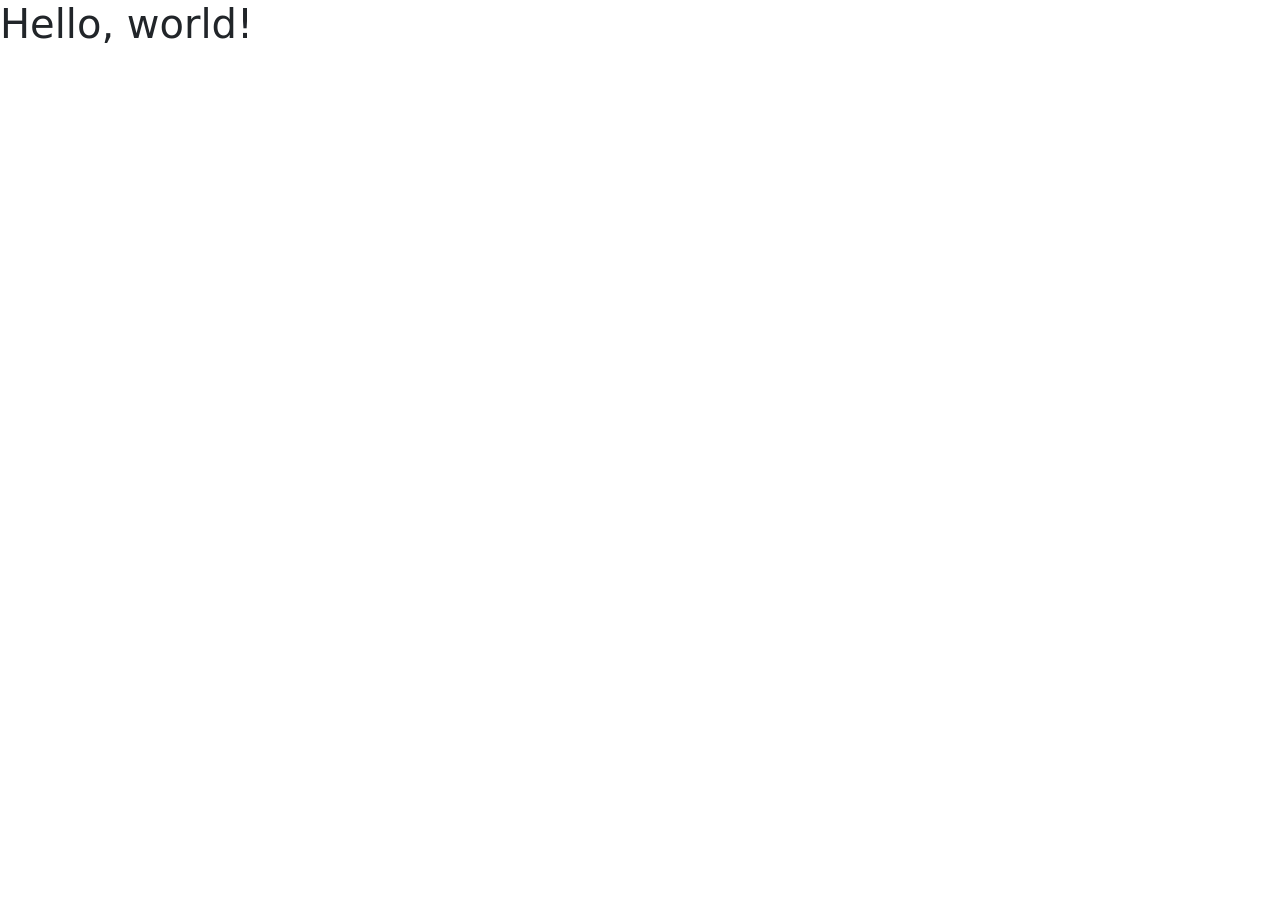
==== local.storage.html @ 07bbbbde "login signup" ====
<!doctype html>
<html lang="en">
  <head>
    <meta charset="utf-8">
    <meta name="viewport" content="width=device-width, initial-scale=1">
    <title>Bootstrap demo</title>
    <link href="https://cdn.jsdelivr.net/npm/bootstrap@5.3.8/dist/css/bootstrap.min.css" rel="stylesheet" integrity="sha384-sRIl4kxILFvY47J16cr9ZwB07vP4J8+LH7qKQnuqkuIAvNWLzeN8tE5YBujZqJLB" crossorigin="anonymous">
  </head>
  <body>
    <h1>Hello, world!</h1>
    <script src="https://cdn.jsdelivr.net/npm/bootstrap@5.3.8/dist/js/bootstrap.bundle.min.js" integrity="sha384-FKyoEForCGlyvwx9Hj09JcYn3nv7wiPVlz7YYwJrWVcXK/BmnVDxM+D2scQbITxI" crossorigin="anonymous"></script>
  </body>
</html>
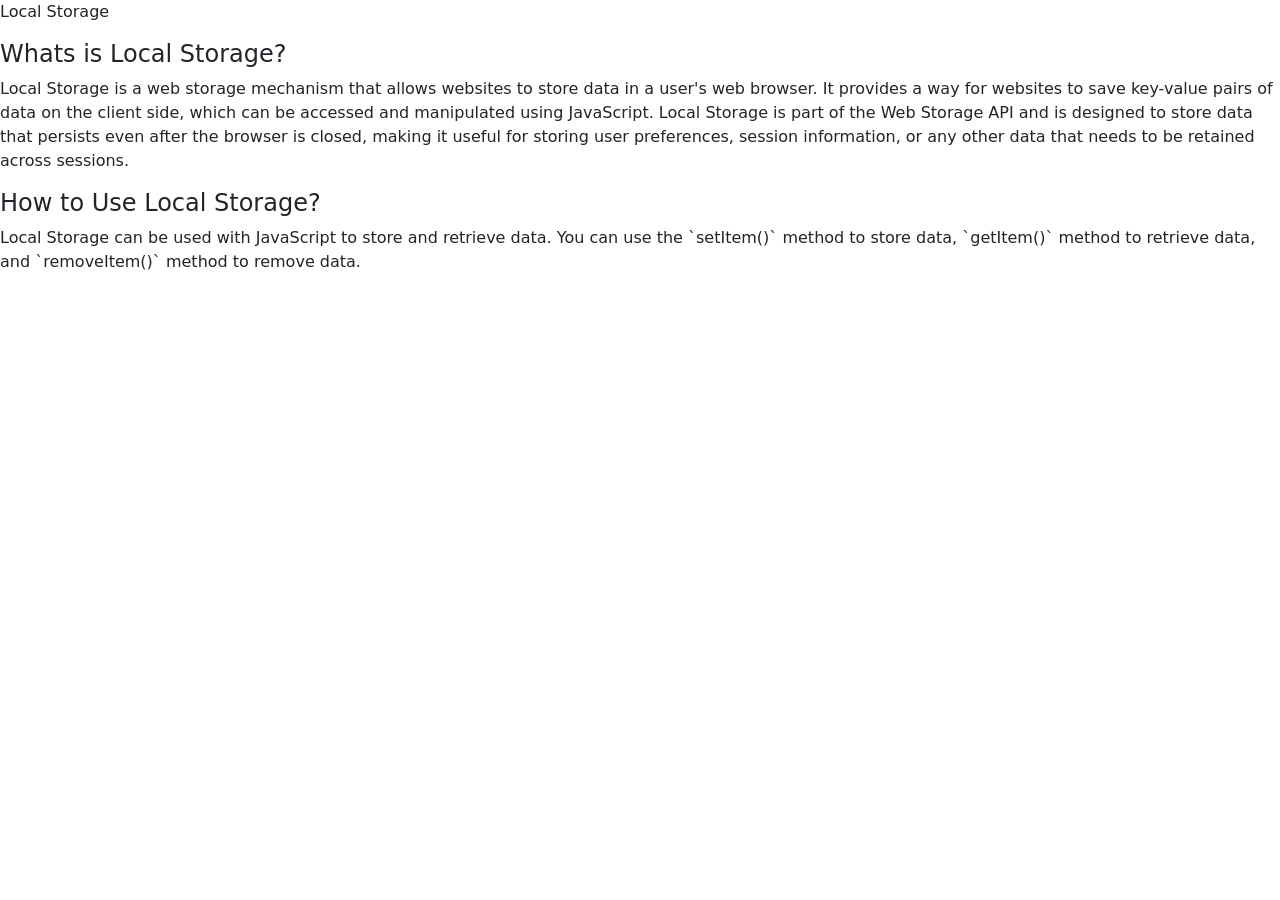
==== commit 524eea21: "git push -u orihin=" ====
--- a/local.storage.html
+++ b/local.storage.html
@@ -7,7 +7,18 @@
     <link href="https://cdn.jsdelivr.net/npm/bootstrap@5.3.8/dist/css/bootstrap.min.css" rel="stylesheet" integrity="sha384-sRIl4kxILFvY47J16cr9ZwB07vP4J8+LH7qKQnuqkuIAvNWLzeN8tE5YBujZqJLB" crossorigin="anonymous">
   </head>
   <body>
-    <h1>Hello, world!</h1>
+    <div>
+      <p> Local Storage</p>
+      <h4>Whats is Local Storage?</h4>
+
+      <p>Local Storage is a web storage mechanism that allows websites to store data in a user's web browser. It provides a way for websites to save key-value pairs of data on the client side, which can be accessed and manipulated using JavaScript. Local Storage is part of the Web Storage API and is designed to store data that persists even after the browser is closed, making it useful for storing user preferences, session information, or any other data that needs to be retained across sessions.</p>
+
+      <h4>How to Use Local Storage?</h4>
+
+      <p>Local Storage can be used with JavaScript to store and retrieve data. You can use the `setItem()` method to store data, `getItem()` method to retrieve data, and `removeItem()` method to remove data.</p>
+
+    </div>
+<p></p>
     <script src="https://cdn.jsdelivr.net/npm/bootstrap@5.3.8/dist/js/bootstrap.bundle.min.js" integrity="sha384-FKyoEForCGlyvwx9Hj09JcYn3nv7wiPVlz7YYwJrWVcXK/BmnVDxM+D2scQbITxI" crossorigin="anonymous"></script>
   </body>
 </html>
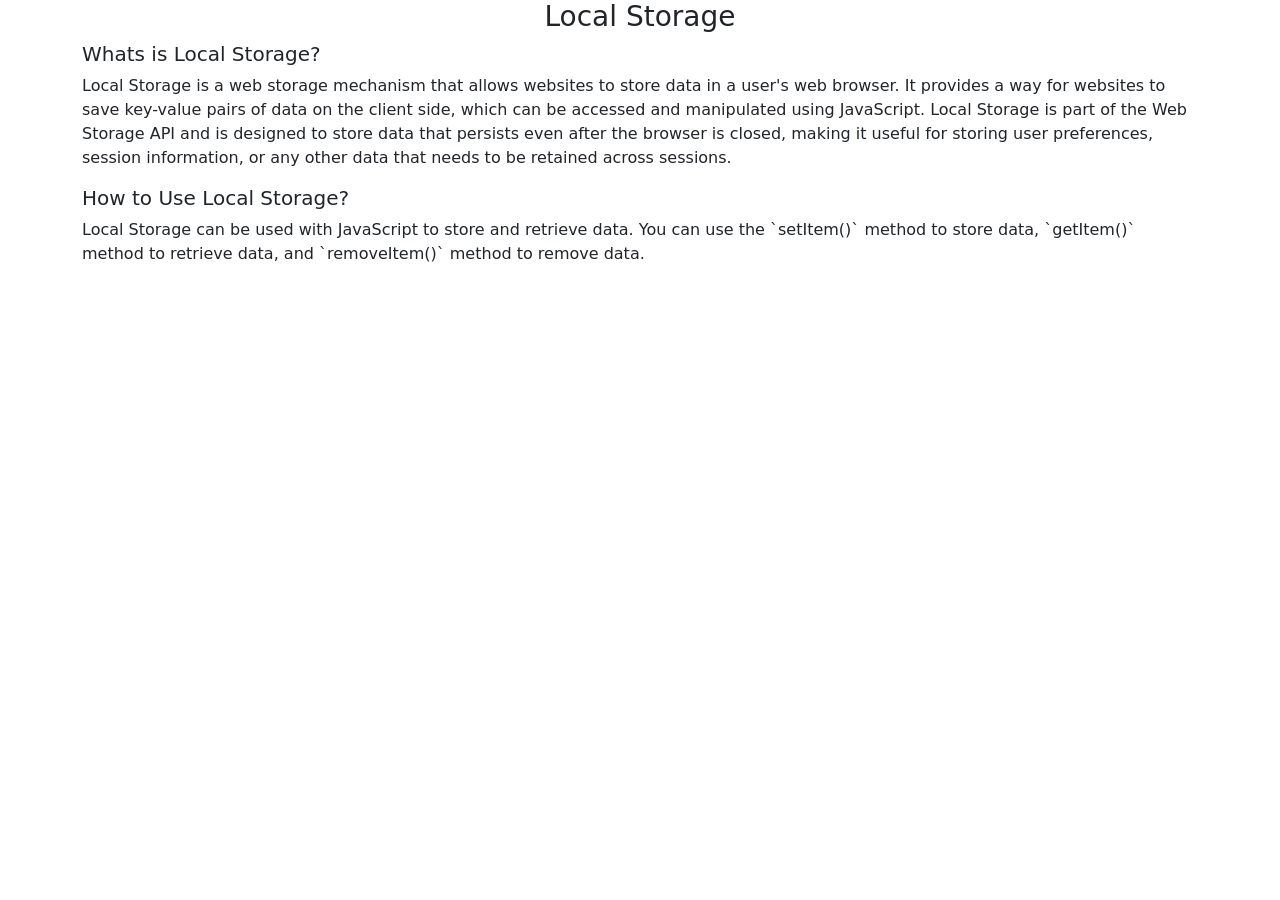
==== commit 53e4290b: "loginsignup" ====
--- a/local.storage.html
+++ b/local.storage.html
@@ -7,15 +7,15 @@
     <link href="https://cdn.jsdelivr.net/npm/bootstrap@5.3.8/dist/css/bootstrap.min.css" rel="stylesheet" integrity="sha384-sRIl4kxILFvY47J16cr9ZwB07vP4J8+LH7qKQnuqkuIAvNWLzeN8tE5YBujZqJLB" crossorigin="anonymous">
   </head>
   <body>
-    <div>
-      <p> Local Storage</p>
-      <h4>Whats is Local Storage?</h4>
+    <div class="container">
+      <h3 class="heading4 text-center">Local Storage</h3>
+      <h5 class="heading3">Whats is Local Storage?</h5>
 
-      <p>Local Storage is a web storage mechanism that allows websites to store data in a user's web browser. It provides a way for websites to save key-value pairs of data on the client side, which can be accessed and manipulated using JavaScript. Local Storage is part of the Web Storage API and is designed to store data that persists even after the browser is closed, making it useful for storing user preferences, session information, or any other data that needs to be retained across sessions.</p>
+      <p class="paralocal">Local Storage is a web storage mechanism that allows websites to store data in a user's web browser. It provides a way for websites to save key-value pairs of data on the client side, which can be accessed and manipulated using JavaScript. Local Storage is part of the Web Storage API and is designed to store data that persists even after the browser is closed, making it useful for storing user preferences, session information, or any other data that needs to be retained across sessions.</p>
 
-      <h4>How to Use Local Storage?</h4>
+      <h5 class="heading3">How to Use Local Storage?</h5>
 
-      <p>Local Storage can be used with JavaScript to store and retrieve data. You can use the `setItem()` method to store data, `getItem()` method to retrieve data, and `removeItem()` method to remove data.</p>
+      <p class="paralocal"> Local Storage can be used with JavaScript to store and retrieve data. You can use the `setItem()` method to store data, `getItem()` method to retrieve data, and `removeItem()` method to remove data.</p>
 
     </div>
 <p></p>
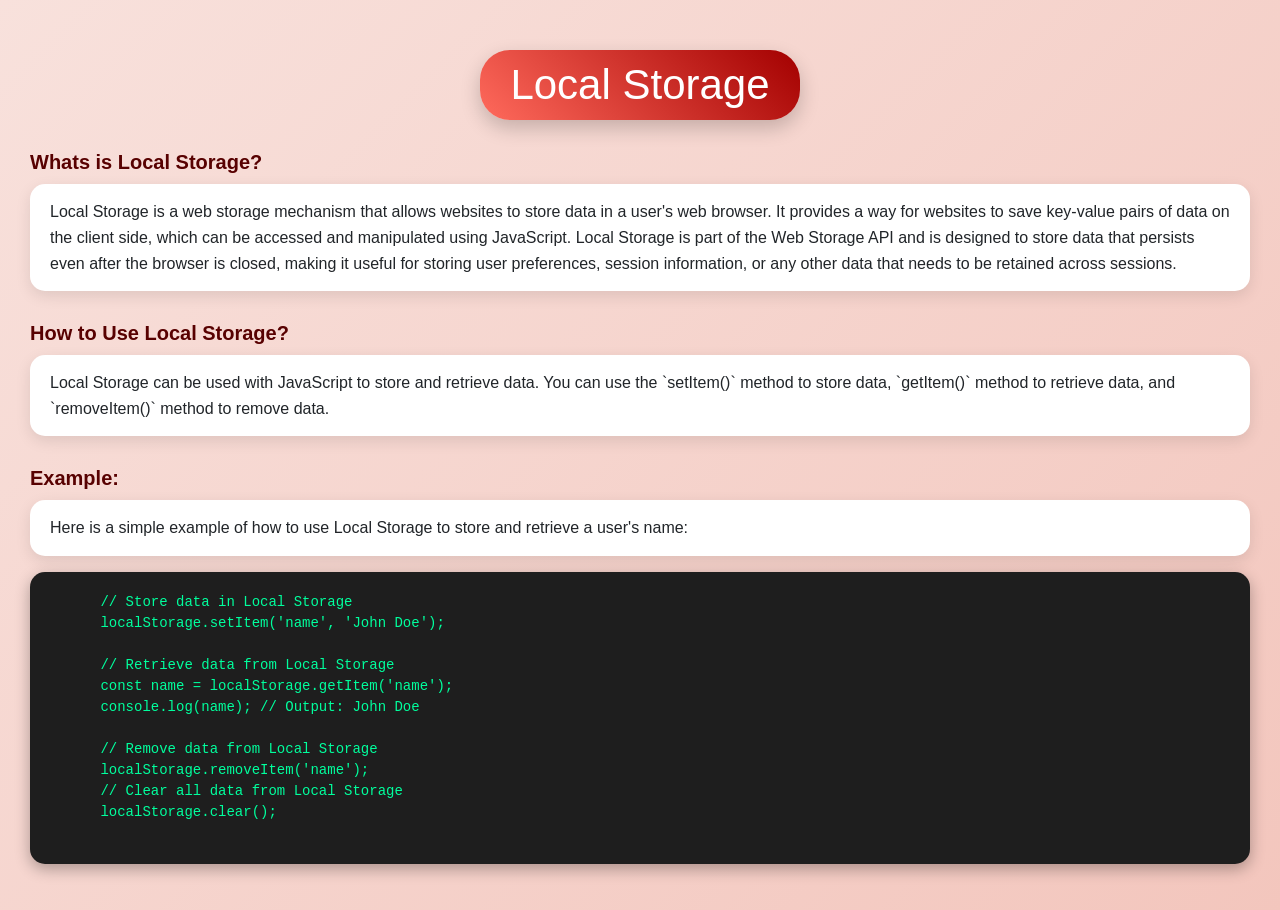
==== commit cb747224: "login signup" ====
--- a/local.storage.html
+++ b/local.storage.html
@@ -1,24 +1,50 @@
 <!doctype html>
 <html lang="en">
-  <head>
-    <meta charset="utf-8">
-    <meta name="viewport" content="width=device-width, initial-scale=1">
-    <title>Bootstrap demo</title>
-    <link href="https://cdn.jsdelivr.net/npm/bootstrap@5.3.8/dist/css/bootstrap.min.css" rel="stylesheet" integrity="sha384-sRIl4kxILFvY47J16cr9ZwB07vP4J8+LH7qKQnuqkuIAvNWLzeN8tE5YBujZqJLB" crossorigin="anonymous">
-  </head>
-  <body>
-    <div class="container">
-      <h3 class="heading4 text-center">Local Storage</h3>
-      <h5 class="heading3">Whats is Local Storage?</h5>
 
-      <p class="paralocal">Local Storage is a web storage mechanism that allows websites to store data in a user's web browser. It provides a way for websites to save key-value pairs of data on the client side, which can be accessed and manipulated using JavaScript. Local Storage is part of the Web Storage API and is designed to store data that persists even after the browser is closed, making it useful for storing user preferences, session information, or any other data that needs to be retained across sessions.</p>
+<head>
+  <meta charset="utf-8">
+  <meta name="viewport" content="width=device-width, initial-scale=1">
+  <title>Bootstrap demo</title>
+  <link href="https://cdn.jsdelivr.net/npm/bootstrap@5.3.8/dist/css/bootstrap.min.css" rel="stylesheet"
+    integrity="sha384-sRIl4kxILFvY47J16cr9ZwB07vP4J8+LH7qKQnuqkuIAvNWLzeN8tE5YBujZqJLB" crossorigin="anonymous">
+    <link rel="stylesheet" href="local.storage.css">
+</head>
 
-      <h5 class="heading3">How to Use Local Storage?</h5>
+<body>
+    <h3 class="heading4 text-center">Local Storage</h3>
+    <h5 class="heading3">Whats is Local Storage?</h5>
 
-      <p class="paralocal"> Local Storage can be used with JavaScript to store and retrieve data. You can use the `setItem()` method to store data, `getItem()` method to retrieve data, and `removeItem()` method to remove data.</p>
+    <p class="paralocal">Local Storage is a web storage mechanism that allows websites to store data in a user's web
+      browser. It provides a way for websites to save key-value pairs of data on the client side, which can be accessed
+      and manipulated using JavaScript. Local Storage is part of the Web Storage API and is designed to store data that
+      persists even after the browser is closed, making it useful for storing user preferences, session information, or
+      any other data that needs to be retained across sessions.</p>
 
-    </div>
-<p></p>
-    <script src="https://cdn.jsdelivr.net/npm/bootstrap@5.3.8/dist/js/bootstrap.bundle.min.js" integrity="sha384-FKyoEForCGlyvwx9Hj09JcYn3nv7wiPVlz7YYwJrWVcXK/BmnVDxM+D2scQbITxI" crossorigin="anonymous"></script>
-  </body>
+    <h5 class="heading3">How to Use Local Storage?</h5>
+
+    <p class="paralocal"> Local Storage can be used with JavaScript to store and retrieve data. You can use the
+      `setItem()` method to store data, `getItem()` method to retrieve data, and `removeItem()` method to remove data.
+    </p>
+    <h5 class="heading3">Example:</h5>
+    <p class="paralocal">Here is a simple example of how to use Local Storage to store and retrieve a user's name:</p>
+    <pre class="code-example">
+      // Store data in Local Storage
+      localStorage.setItem('name', 'John Doe');
+
+      // Retrieve data from Local Storage
+      const name = localStorage.getItem('name');
+      console.log(name); // Output: John Doe
+
+      // Remove data from Local Storage
+      localStorage.removeItem('name');
+      // Clear all data from Local Storage
+      localStorage.clear();
+    </pre>
+
+    
+  <script src="https://cdn.jsdelivr.net/npm/bootstrap@5.3.8/dist/js/bootstrap.bundle.min.js"
+    integrity="sha384-FKyoEForCGlyvwx9Hj09JcYn3nv7wiPVlz7YYwJrWVcXK/BmnVDxM+D2scQbITxI"
+    crossorigin="anonymous"></script>
+</body>
+
 </html>
--- a/local.storage.css
+++ b/local.storage.css
@@ -0,0 +1,135 @@
+/* /* .container{
+    height: 800px;
+    width: 600px;
+    text-align: center;
+    padding: 20px;
+    background: rgba(121, 19, 1, 0.801);
+    border-radius: 10px;
+} */
+ /* body {
+    margin: 0;
+    height: 100vh;
+    display: flex;
+    justify-content: center;
+    align-items: center; */
+    /* background-image: url('images/js.jpg'); */
+    /* background-size: cover;
+    background-position: center;
+}
+.heading4 {
+    font-size: 40px;
+    color: #580101;
+    margin-bottom: 20px;
+    background-color: #ee8b72;
+    width: 400px;
+    text-align: center;
+    border-radius: 20px;
+    border: 2px solid #ffffff;
+    margin-left: auto;
+    margin-right: auto;
+} */
+
+/* Body Styling */
+body {
+    font-family: 'Segoe UI', sans-serif;
+    background: linear-gradient(135deg, #f8e1dc, #f3c6bd);
+    margin: 0;
+    padding: 30px;
+    animation: fadeIn 1s ease-in;
+}
+
+/* Main Heading */
+.heading4 {
+    font-size: 42px;
+    color: #fff;
+    background: linear-gradient(45deg, #ff6a5c, #a30000);
+    width: fit-content;
+    padding: 10px 30px;
+    margin: 20px auto;
+    border-radius: 30px;
+    text-align: center;
+    box-shadow: 0 8px 20px rgba(0,0,0,0.2);
+    animation: slideDown 1s ease;
+}
+
+/* Sub Headings */
+.heading3 {
+    color: #580101;
+    margin-top: 30px;
+    font-weight: 600;
+    position: relative;
+    animation: fadeUp 1s ease;
+    cursor: pointer;
+}
+
+/* underline effect */
+.heading3::after {
+    content: "";
+    width: 0;
+    height: 3px;
+    background: #ff6a5c;
+    position: absolute;
+    left: 0;
+    bottom: -5px;
+    transition: 0.5s;
+    cursor: pointer;
+}
+
+.heading3:hover::after {
+    width: 100%;
+}
+
+/* Paragraph */
+.paralocal {
+    background-color: #fff;
+    padding: 15px 20px;
+    border-radius: 15px;
+    margin-top: 10px;
+    line-height: 1.6;
+    box-shadow: 0 5px 15px rgba(0,0,0,0.1);
+    transition: transform 0.3s ease;
+    animation: fadeUp 1.2s ease;
+}
+
+.paralocal:hover {
+    transform: scale(1.02);
+    cursor: pointer;
+}
+.code-example {
+    background: #1e1e1e;
+    color: #00ff9d;
+    padding: 20px;
+    border-radius: 15px;
+    overflow-x: auto;
+    margin-top: 15px;
+    box-shadow: 0 5px 15px rgba(0,0,0,0.3);
+    animation: fadeUp 1.4s ease;
+}
+
+/* Animations */
+@keyframes fadeIn {
+    from { opacity: 0; }
+    to { opacity: 1; }
+}
+
+@keyframes slideDown {
+    from {
+        transform: translateY(-50px);
+        opacity: 0;
+    }
+    to {
+        transform: translateY(0);
+        opacity: 1;
+    }
+}
+
+@keyframes fadeUp {
+    from {
+        transform: translateY(30px);
+        opacity: 0;
+    }
+    to {
+        transform: translateY(0);
+        opacity: 1;
+    }
+}
